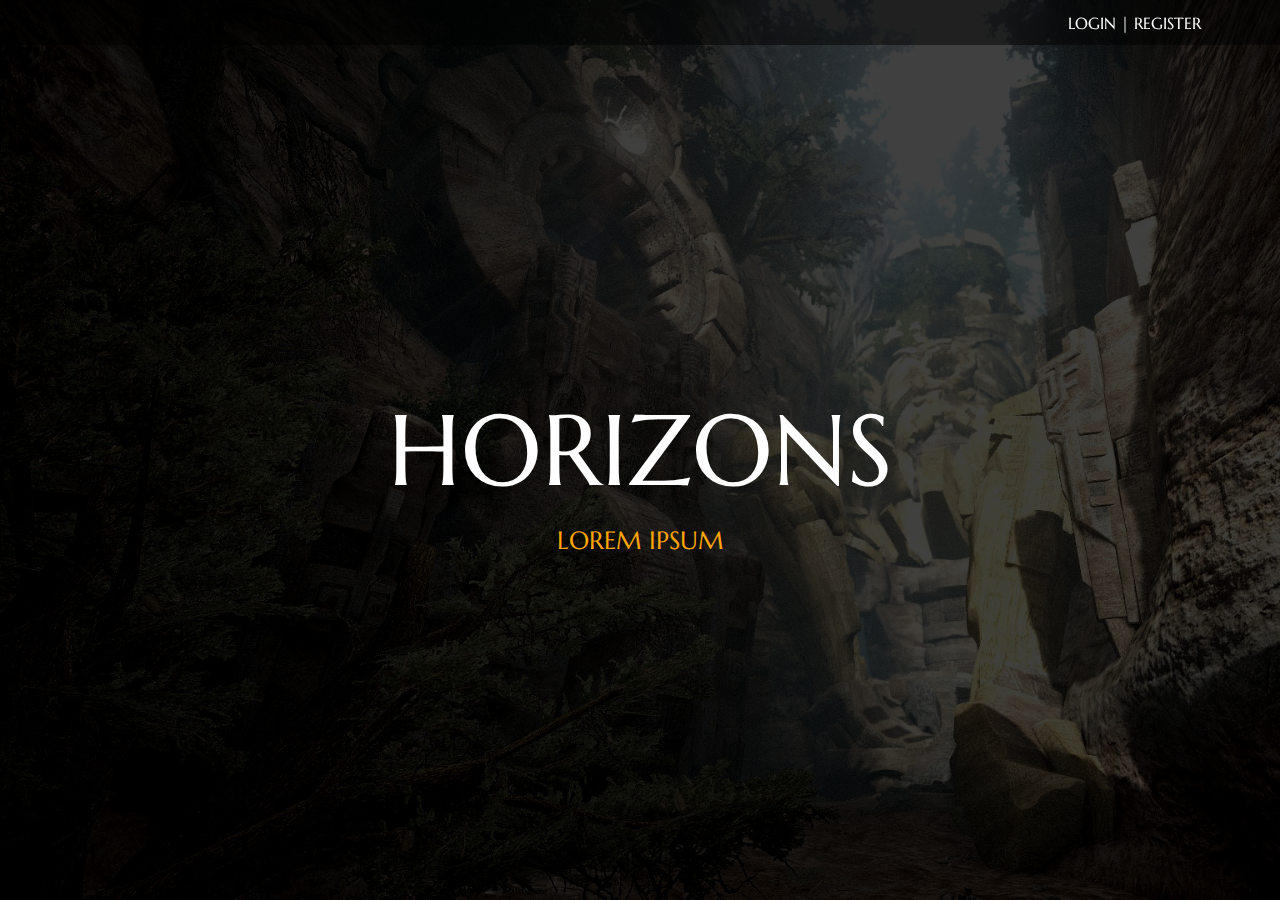
==== index.html @ ab870990 "Initialization" ====
<!DOCTYPE html>
<html>
	<head>
		<title>Horizons</title>
		<link rel="stylesheet" type="text/css" href="assets/css/style_home.css" />
		<link href="https://fonts.googleapis.com/css?family=Marcellus+SC" rel="stylesheet"> 
		<script src="http://code.jquery.com/jquery-1.11.3.min.js"></script>
		<script type="text/javascript" src="assets/js/script.js"> </script>
	</head>

	<body>
		<div id = "login_wrapper">
			<div id = "login_text">
				<a href = "#login"> LOGIN </a>
				|
				<a href = "#register"> REGISTER </a>
			</div>
		</div>
		<div id = "background"> 
			<div id = "background_title"> HORIZONS </div>
			<div id = "background_subtitle"> LOREM IPSUM </div>
			<div id = "background-filter"> </div>
		</div>

		
	</body>
</html>
---- assets/css/style_home.css ----
body {
	margin: 0px;
	padding: 0px;
	font-family: 'Marcellus SC', serif;
	height: 100%;
}

a {
	color: white;
	text-decoration: none;
	-webkit-transition: 0.5s;
	-moz-transition: 0.5s;
	-o-transition: 0.5s;
	transition: 0.5s;
}

a:hover {
	color: orange;
}


/* A1 LOGIN SECTION */

#login_wrapper {
	position: fixed;
	height: 5%;
	width: 100%;
	background-color: rgba(0, 0, 0, 0.5);
	z-index: 10;
}

#login_text {
	position: absolute;
	top: 50%;
	transform: translateY(-50%);
	right: 6.2%;
	color: white;
	font-size: 1em; /* standard size? */
}

/* A10 MAIN CONTENT */

#background {
	position: absolute;
	top: 0;
	height: 100%;
	width: 100%;
	background-image: url("../img/back1.jpg");
	background-repeat: no-repeat;
	background-size: cover;
	transition: 1.3s;
}

#background_title {
	position: absolute;
	top: 50%;
	left: 50%;
	transform: translate(-50%, -50%);
	font-size: 6.25em; /* 100px */
	color: white;
	z-index: 10;

}

#background_subtitle {
	position: absolute;
	top: 60%;
	left: 50%;
	transform: translate(-50%, -50%);
	font-size: 1.5625em; /* 25px */
	color: orange;
	z-index: 10;

}

#background-filter {
	background-color: rgba(0, 0, 0, 0.75);
	height: 100%;
	width: 100%;
}
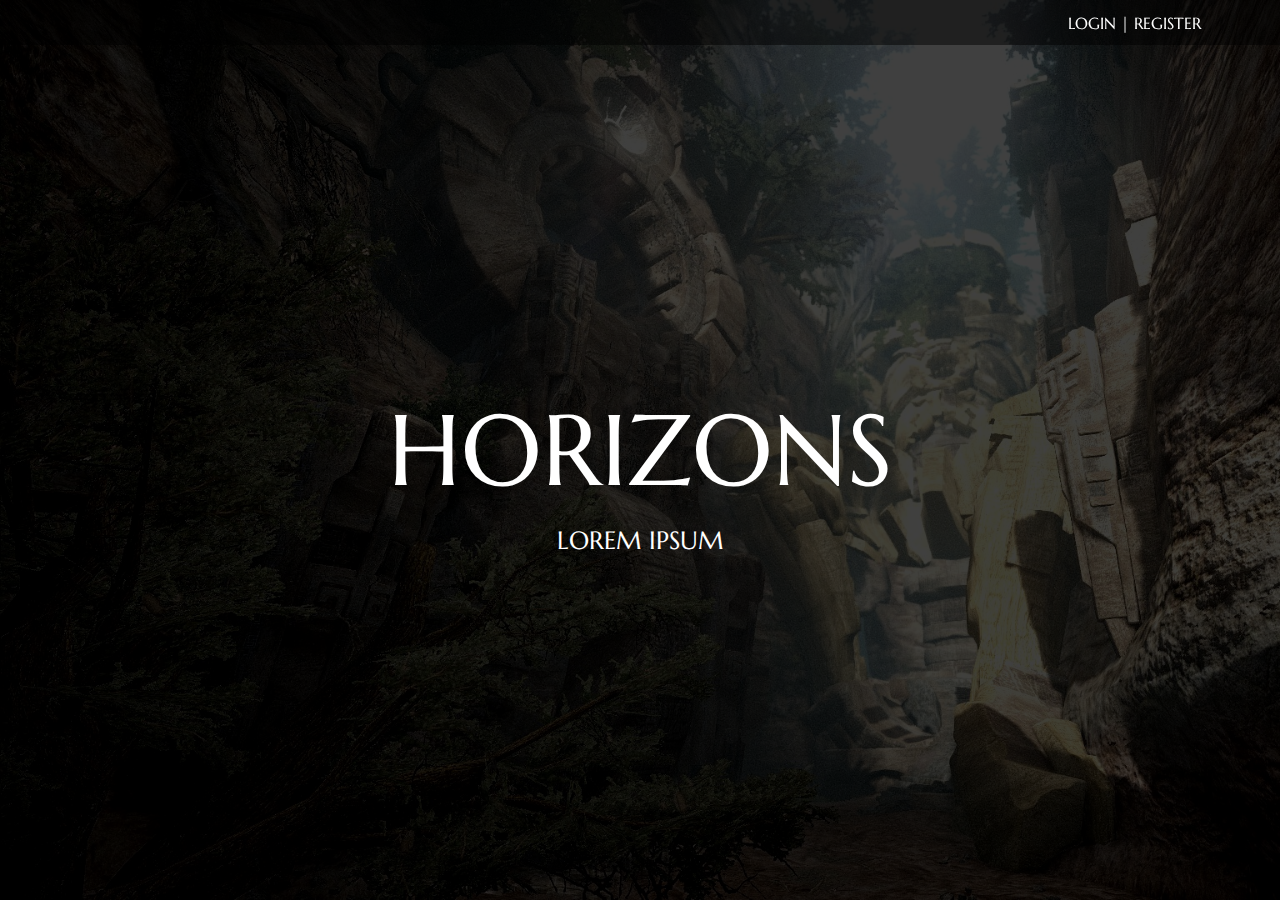
==== commit 976b5090: "href" ====
--- a/index.html
+++ b/index.html
@@ -18,7 +18,8 @@
 		</div>
 		<div id = "background"> 
 			<div id = "background_title"> HORIZONS </div>
-			<div id = "background_subtitle"> LOREM IPSUM </div>
+			<div id = "background_subtitle"> <a href = "guild_about.html"> LOREM IPSUM </a> 
+			</div>
 			<div id = "background-filter"> </div>
 		</div>
 
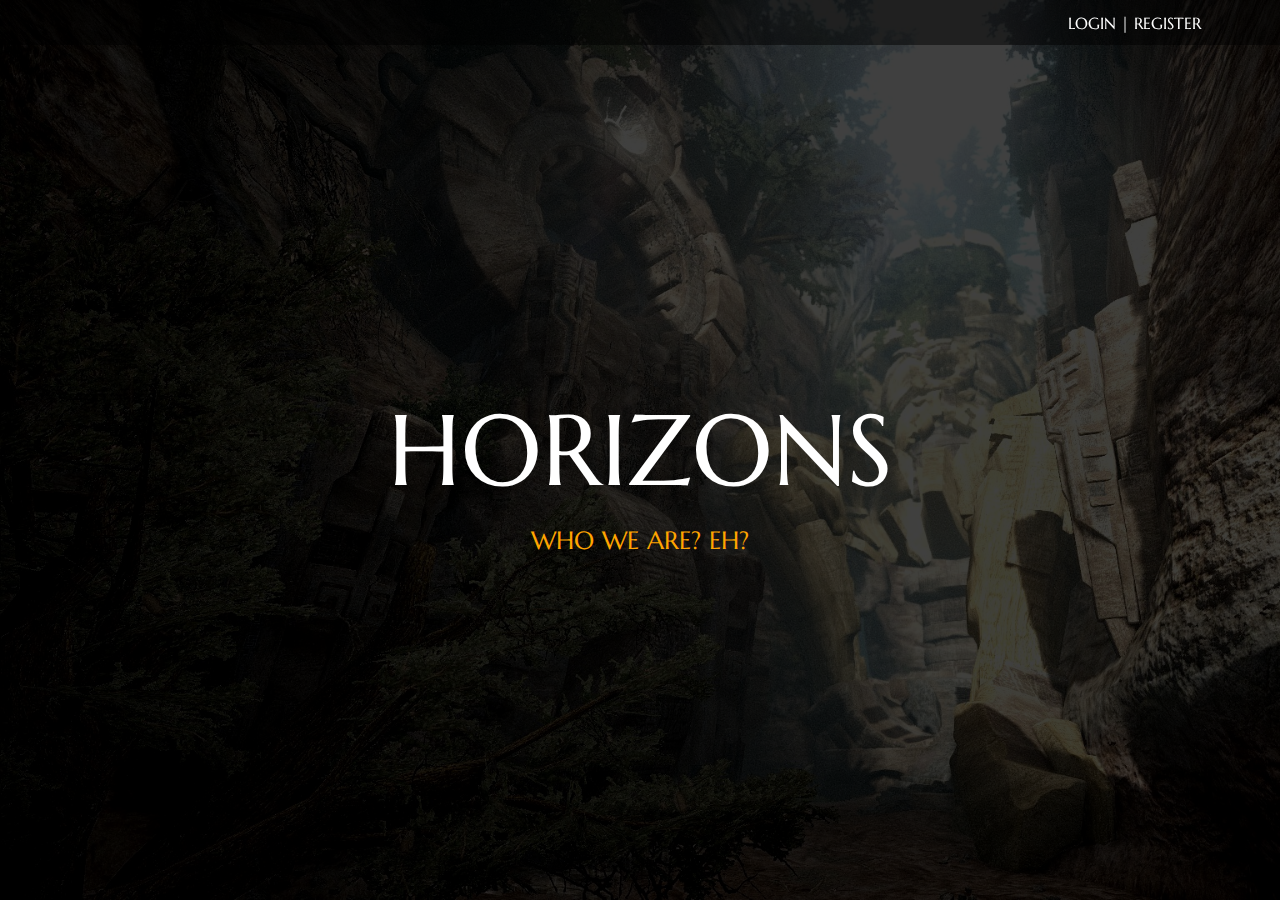
==== commit 5ce82c5b: "overhaul" ====
--- a/index.html
+++ b/index.html
@@ -4,7 +4,7 @@
 		<title>Horizons</title>
 		<link rel="stylesheet" type="text/css" href="assets/css/style_home.css" />
 		<link href="https://fonts.googleapis.com/css?family=Marcellus+SC" rel="stylesheet"> 
-		<script src="http://code.jquery.com/jquery-1.11.3.min.js"></script>
+		<script src="https://code.jquery.com/jquery-1.11.3.min.js"></script>
 		<script type="text/javascript" src="assets/js/script.js"> </script>
 	</head>
 
@@ -18,7 +18,7 @@
 		</div>
 		<div id = "background"> 
 			<div id = "background_title"> HORIZONS </div>
-			<div id = "background_subtitle"> <a href = "guild_about.html"> LOREM IPSUM </a> 
+			<div id = "background_subtitle_wrapper"> <a href = "guild_about.html" id = "background_subtitle"> WHO WE ARE? EH? </a>
 			</div>
 			<div id = "background-filter"> </div>
 		</div>
--- a/assets/css/style_home.css
+++ b/assets/css/style_home.css
@@ -48,6 +48,9 @@
 	background-image: url("../img/back1.jpg");
 	background-repeat: no-repeat;
 	background-size: cover;
+	-webkit-transition: 1.3s;
+	-moz-transition: 1.3s;
+	-o-transition: 1.3s;
 	transition: 1.3s;
 }
 
@@ -62,7 +65,7 @@
 
 }
 
-#background_subtitle {
+#background_subtitle_wrapper {
 	position: absolute;
 	top: 60%;
 	left: 50%;
@@ -70,7 +73,14 @@
 	font-size: 1.5625em; /* 25px */
 	color: orange;
 	z-index: 10;
+}
 
+#background_subtitle {
+	color: orange;
+}
+
+#background_subtitle:hover {
+	color: #ffefd8;
 }
 
 #background-filter {
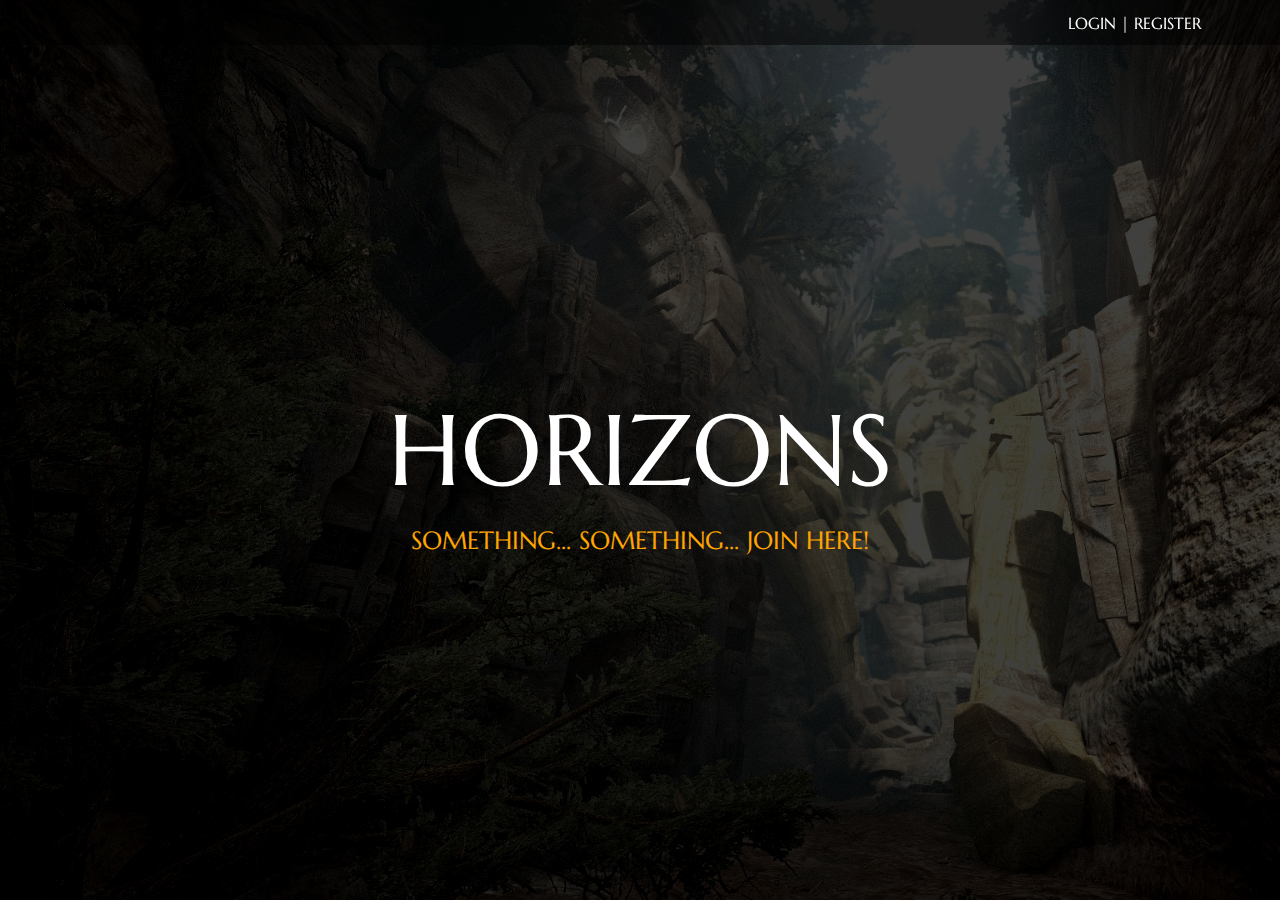
==== commit 017708e0: "slogan change!" ====
--- a/index.html
+++ b/index.html
@@ -18,7 +18,7 @@
 		</div>
 		<div id = "background"> 
 			<div id = "background_title"> HORIZONS </div>
-			<div id = "background_subtitle_wrapper"> <a href = "guild_about.html" id = "background_subtitle"> WHO WE ARE? EH? </a>
+			<div id = "background_subtitle_wrapper"> <a href = "guild_about.html" id = "background_subtitle"> SOMETHING... SOMETHING... JOIN HERE! </a>
 			</div>
 			<div id = "background-filter"> </div>
 		</div>
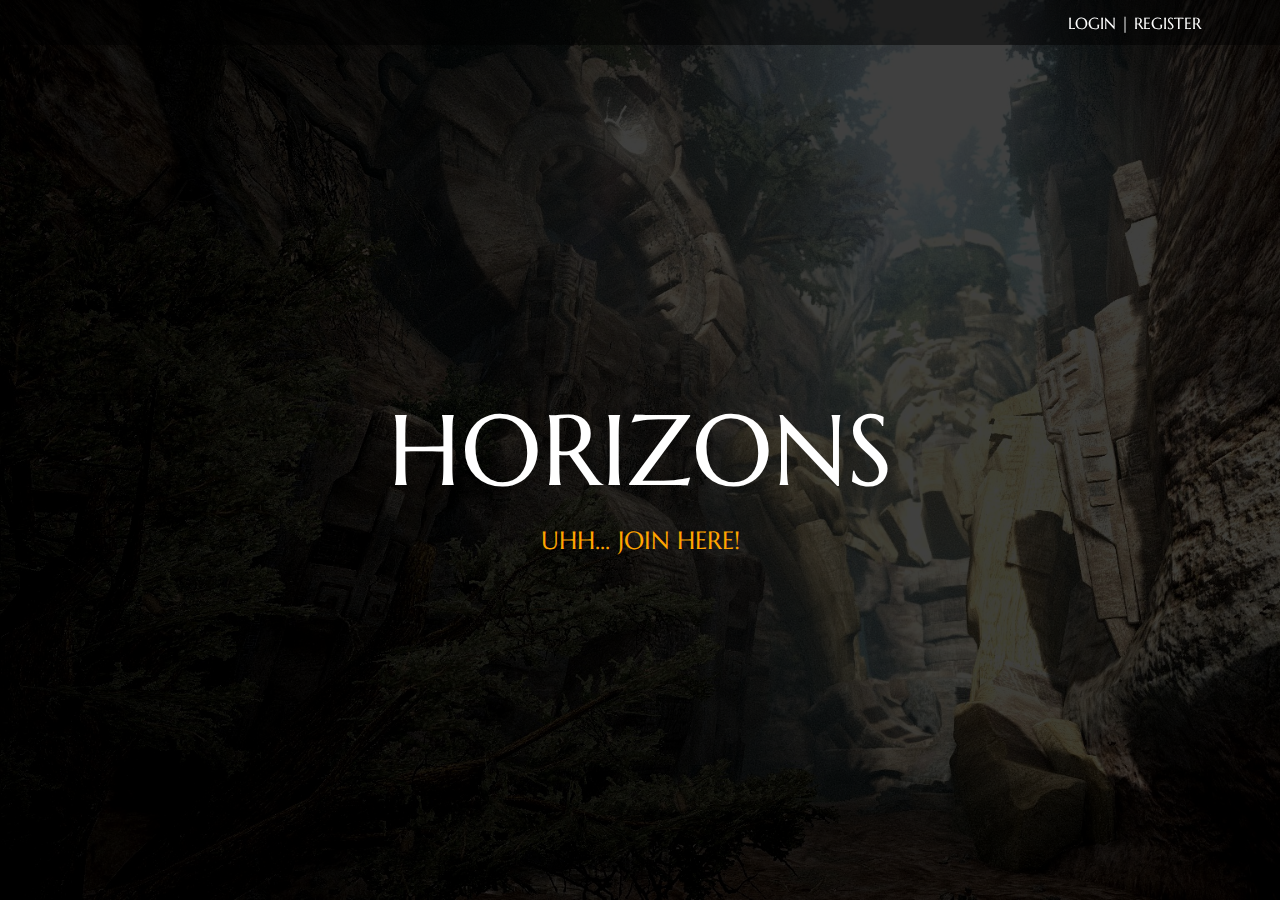
==== commit 61b4b1fb: "BETTER SLOGAN" ====
--- a/index.html
+++ b/index.html
@@ -18,7 +18,7 @@
 		</div>
 		<div id = "background"> 
 			<div id = "background_title"> HORIZONS </div>
-			<div id = "background_subtitle_wrapper"> <a href = "guild_about.html" id = "background_subtitle"> SOMETHING... SOMETHING... JOIN HERE! </a>
+			<div id = "background_subtitle_wrapper"> <a href = "guild_about.html" id = "background_subtitle"> UHH... JOIN HERE! </a>
 			</div>
 			<div id = "background-filter"> </div>
 		</div>
